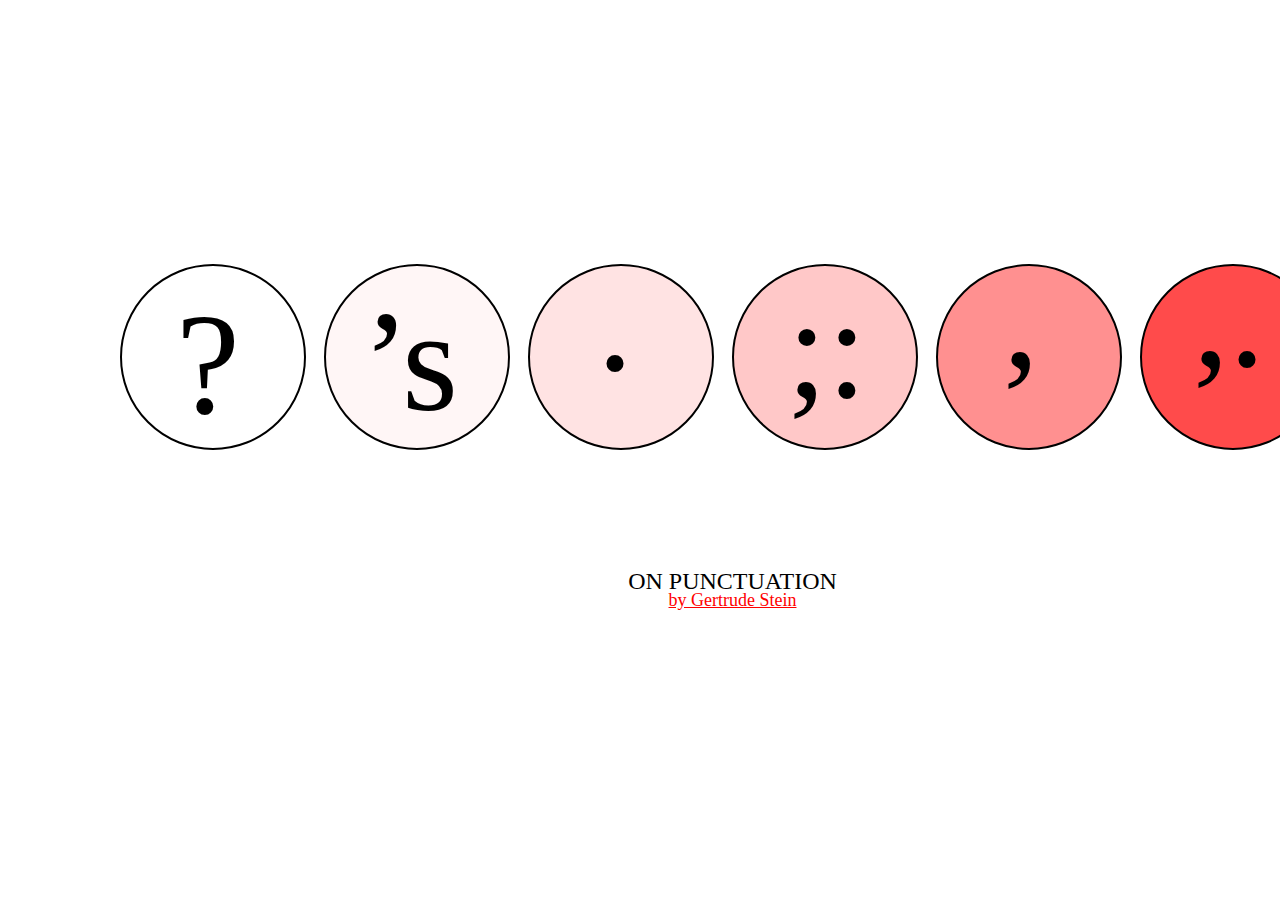
==== index.html @ cead045f "first commit" ====
<!DOCTYPE html>
<html lang="en">
<head>
    <meta charset="UTF-8">
    <meta name="viewport" content="width=device-width, initial-scale=1.0">
    <link rel="stylesheet" href="normalize.css">
    <link rel="stylesheet" href="style.css">
    <title>On Punctuation</title>
</head>
<body>
    <h1>ON PUNCTUATION</h1>
    <p>by Gertrude Stein</p>
    <a href="index2.html">
    <span class="circle1"></span></a>
    <a href="index3.html">
    <span class="circle2"></span></a>
    <a href="index4.html">
    <span class="circle3"></span></a>
    <a href="index5.html">
    <span class="circle4"></span></a>
    <a href="index6.html">
    <span class="circle5"></span></a>
    <a href="index7.html">
    <span class="circle6"></span></a>
    <a href="index2.html">
    <h2>?</h2></a>
    <a href="index3.html">
    <h3>’s</h3></a>
    <a href="index4.html">
    <h4>.</h4></a>
    <a href="index5.html">
    <h5>;:</h5></a>
    <a href="index6.html">
    <h6>,</h6></a>
    <a href="index7.html">
    <h7>,.</h7></a>
</body>
</html>
---- style.css ----
@font-face {
    font-family: 'Ovo';
    src: url('Ovo.eot');
    src: url('Ovo.eot?#iefix') format('embedded-opentype'),
        url('Ovo.woff2') format('woff2'),
        url('Ovo.woff') format('woff'),
        url('Ovo.ttf') format('truetype'),
        url('Ovo.svg#Ovo') format('svg');
    font-weight: normal;
    font-style: normal;
    font-display: swap;
}
body, html {
    position: relative;
    width: 1440px;
    height: 900px;
    background: #FFFFFF;
    font-family: 'Ovo';
    color: black;
}
h1 {
    position: absolute;
    width: 645px;
    height: 277px;
    left: 410px;
    top: 552px;
    font-family: Ovo;
    font-style: normal;
    font-weight: normal;
    font-size: 24px;
    line-height: 27px;
    text-align: center;
    color: #000000;
}
p {
    position: absolute;
    width: 645px;
    height: 277px;
    left: 410px;
    top: 572px;
    font-family: Times;
    font-style: normal;
    font-weight: normal;
    font-size: 18px;
    line-height: 21px;
    text-align: center;
    text-decoration-line: underline;
    color: #FF0000;
}
.circle1 {
    position: absolute;
    width: 186px;
    height: 186px;
    left: 120px;
    top: 264px;
    background: #FFFFFF;
    border: 2px solid #000000;
    border-radius: 50%;
    box-sizing: border-box;
}
.circle2 {
    position: absolute;
    width: 186px;
    height: 186px;
    left: 324px;
    top: 264px;
    background: #FFF6F6;
    border: 2px solid #000000;
    border-radius: 50%;
    box-sizing: border-box;
}
.circle3 {
    position: absolute;
    width: 186px;
    height: 186px;
    left: 528px;
    top: 264px;
    background: #FFE3E3;
    border: 2px solid #000000;
    border-radius: 50%;
    box-sizing: border-box;
}
.circle4 {
    position: absolute;
    width: 186px;
    height: 186px;
    left: 732px;
    top: 264px;
    background: #FFC8C8;
    border: 2px solid #000000;
    box-sizing: border-box;
    border-radius: 50%;
}
.circle5 {
    position: absolute;
    width: 186px;
    height: 186px;
    left: 936px;
    top: 264px;
    background: #FF9090;
    border: 2px solid #000000;
    box-sizing: border-box;
    border-radius: 50%;
}
.circle6 {
    position: absolute;
    width: 186px;
    height: 186px;
    left: 1140px;
    top: 264px;
    background: #FF4B4B;
    border: 2px solid #000000;
    box-sizing: border-box;
    border-radius: 50%;
}
h2 {
    position: absolute;
    width: 471px;
    height: 162px;
    left: 176px;
    top: 164px;
    font-family: Times;
    font-style: normal;
    font-weight: normal;
    font-size: 144px;
    line-height: 166px;
    display: flex;
    align-items: center;
    text-align: center;
    color: #000000;
}
h3 {
    position: absolute;
    width: 471px;
    height: 162px;
    left: 362px;
    top: 137px;
    font-family: Times;
    font-style: normal;
    font-weight: normal;
    font-size: 144px;
    line-height: 166px;
    display: flex;
    align-items: center;
    text-align: center;
    color: #000000;    
}
h4 {
    position: absolute;
    width: 471px;
    height: 162px;
    left: 597px;
    top: 49px;
    font-family: Times;
    font-style: normal;
    font-weight: normal;
    font-size: 144px;
    line-height: 166px;
    display: flex;
    align-items: center;
    text-align: center;
    color: #000000;
}
h5 {
    position: absolute;
    width: 471px;
    height: 162px;
    left: 787px;
    top: 28px;
    font-family: Times;
    font-style: normal;
    font-weight: normal;
    font-size: 144px;
    line-height: 166px;
    display: flex;
    align-items: center;
    text-align: center;
    color: #000000;
}
h6 {
    position: absolute;
    width: 471px;
    height: 162px;
    left: 1003px;
    top: -98px;
    font-family: Times;
    font-style: normal;
    font-weight: normal;
    font-size: 144px;
    line-height: 166px;
    display: flex;
    align-items: center;
    text-align: center;
    color: #000000;
}
h7 {
    position: absolute;
    width: 471px;
    height: 162px;
    left: 1193px;
    top: 237px;
    font-family: Times;
    font-style: normal;
    font-weight: normal;
    font-size: 144px;
    line-height: 166px;
    display: flex;
    align-items: center;
    text-align: center;
    color: #000000;
}
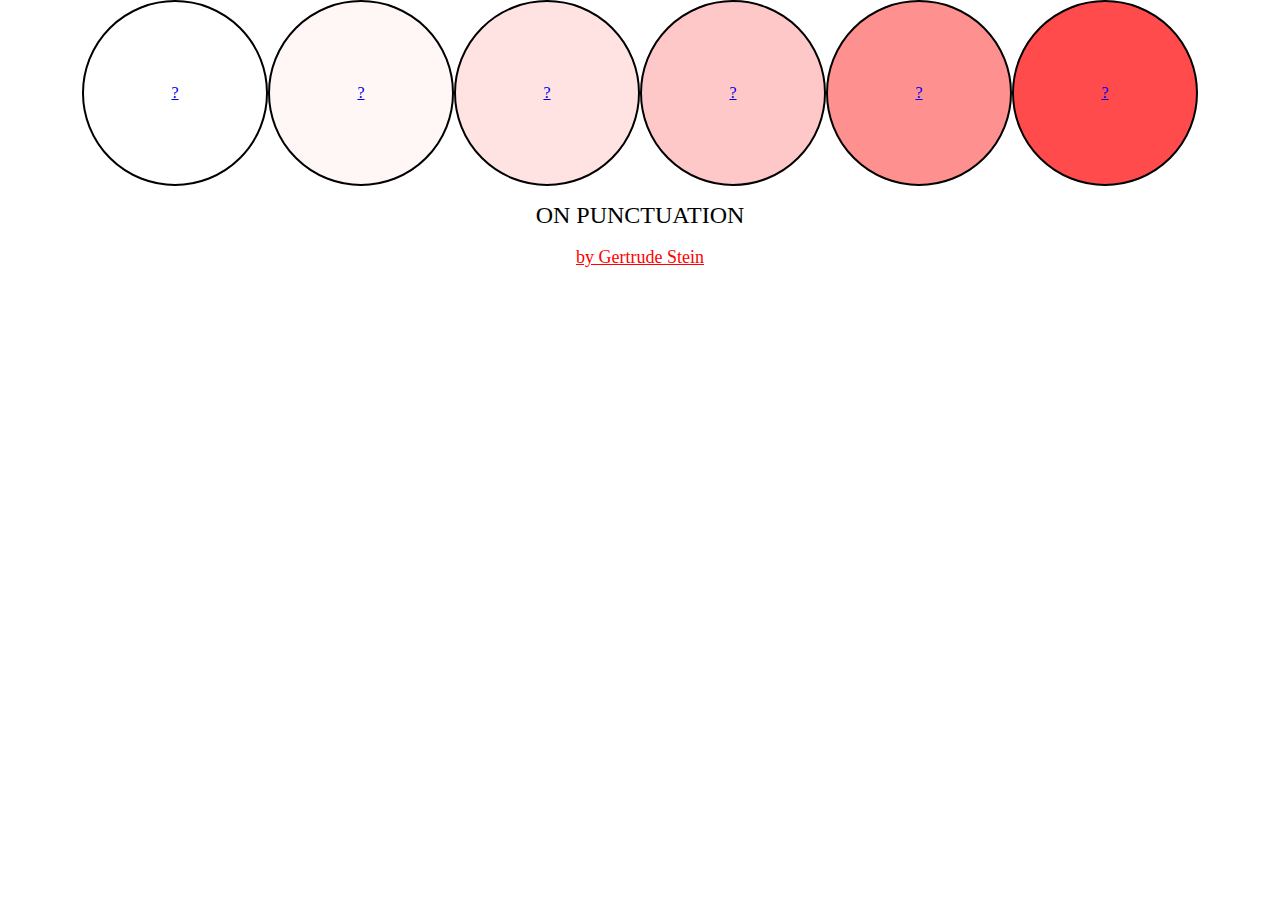
==== commit 5a927271: "flex layout" ====
--- a/index.html
+++ b/index.html
@@ -8,31 +8,27 @@
     <title>On Punctuation</title>
 </head>
 <body>
+    <div class="flex-container">
+        <a href="index2.html" class="circle circle1">
+            ?
+        </a>
+        <a href="index3.html" class="circle circle2">
+            ?
+        </a>
+        <a href="index4.html" class="circle circle3">
+            ?
+        </a>
+        <a href="index5.html" class="circle circle4">
+            ?
+        </a>
+        <a href="index6.html" class="circle circle5">
+            ?
+        </a>
+        <a href="index7.html" class="circle circle6">
+            ?
+        </a>
+    </div>
     <h1>ON PUNCTUATION</h1>
     <p>by Gertrude Stein</p>
-    <a href="index2.html">
-    <span class="circle1"></span></a>
-    <a href="index3.html">
-    <span class="circle2"></span></a>
-    <a href="index4.html">
-    <span class="circle3"></span></a>
-    <a href="index5.html">
-    <span class="circle4"></span></a>
-    <a href="index6.html">
-    <span class="circle5"></span></a>
-    <a href="index7.html">
-    <span class="circle6"></span></a>
-    <a href="index2.html">
-    <h2>?</h2></a>
-    <a href="index3.html">
-    <h3>’s</h3></a>
-    <a href="index4.html">
-    <h4>.</h4></a>
-    <a href="index5.html">
-    <h5>;:</h5></a>
-    <a href="index6.html">
-    <h6>,</h6></a>
-    <a href="index7.html">
-    <h7>,.</h7></a>
 </body>
 </html>--- a/style.css
+++ b/style.css
@@ -12,18 +12,11 @@
 }
 body, html {
     position: relative;
-    width: 1440px;
-    height: 900px;
     background: #FFFFFF;
     font-family: 'Ovo';
     color: black;
 }
 h1 {
-    position: absolute;
-    width: 645px;
-    height: 277px;
-    left: 410px;
-    top: 552px;
     font-family: Ovo;
     font-style: normal;
     font-weight: normal;
@@ -33,11 +26,6 @@
     color: #000000;
 }
 p {
-    position: absolute;
-    width: 645px;
-    height: 277px;
-    left: 410px;
-    top: 572px;
     font-family: Times;
     font-style: normal;
     font-weight: normal;
@@ -47,78 +35,70 @@
     text-decoration-line: underline;
     color: #FF0000;
 }
+
+.flex-container {
+    display: flex;
+    flex-wrap: wrap;
+    justify-content: center;
+}
+
+.circle {
+    background: #aaa;
+    align-items: center;
+    display: flex;
+    height: 186px;
+    justify-content: center;
+    width: 186px;
+}
 .circle1 {
-    position: absolute;
     width: 186px;
     height: 186px;
-    left: 120px;
-    top: 264px;
     background: #FFFFFF;
     border: 2px solid #000000;
     border-radius: 50%;
     box-sizing: border-box;
 }
 .circle2 {
-    position: absolute;
     width: 186px;
     height: 186px;
-    left: 324px;
-    top: 264px;
     background: #FFF6F6;
     border: 2px solid #000000;
     border-radius: 50%;
     box-sizing: border-box;
 }
 .circle3 {
-    position: absolute;
     width: 186px;
     height: 186px;
-    left: 528px;
-    top: 264px;
     background: #FFE3E3;
     border: 2px solid #000000;
     border-radius: 50%;
     box-sizing: border-box;
 }
 .circle4 {
-    position: absolute;
     width: 186px;
     height: 186px;
-    left: 732px;
-    top: 264px;
     background: #FFC8C8;
     border: 2px solid #000000;
     box-sizing: border-box;
     border-radius: 50%;
 }
 .circle5 {
-    position: absolute;
     width: 186px;
     height: 186px;
-    left: 936px;
-    top: 264px;
     background: #FF9090;
     border: 2px solid #000000;
     box-sizing: border-box;
     border-radius: 50%;
 }
 .circle6 {
-    position: absolute;
     width: 186px;
     height: 186px;
-    left: 1140px;
-    top: 264px;
     background: #FF4B4B;
     border: 2px solid #000000;
     box-sizing: border-box;
     border-radius: 50%;
 }
 h2 {
-    position: absolute;
-    width: 471px;
-    height: 162px;
-    left: 176px;
-    top: 164px;
     font-family: Times;
     font-style: normal;
     font-weight: normal;
@@ -130,11 +110,6 @@
     color: #000000;
 }
 h3 {
-    position: absolute;
-    width: 471px;
-    height: 162px;
-    left: 362px;
-    top: 137px;
     font-family: Times;
     font-style: normal;
     font-weight: normal;
@@ -146,11 +121,6 @@
     color: #000000;    
 }
 h4 {
-    position: absolute;
-    width: 471px;
-    height: 162px;
-    left: 597px;
-    top: 49px;
     font-family: Times;
     font-style: normal;
     font-weight: normal;
@@ -162,11 +132,6 @@
     color: #000000;
 }
 h5 {
-    position: absolute;
-    width: 471px;
-    height: 162px;
-    left: 787px;
-    top: 28px;
     font-family: Times;
     font-style: normal;
     font-weight: normal;
@@ -178,11 +143,6 @@
     color: #000000;
 }
 h6 {
-    position: absolute;
-    width: 471px;
-    height: 162px;
-    left: 1003px;
-    top: -98px;
     font-family: Times;
     font-style: normal;
     font-weight: normal;
@@ -194,11 +154,6 @@
     color: #000000;
 }
 h7 {
-    position: absolute;
-    width: 471px;
-    height: 162px;
-    left: 1193px;
-    top: 237px;
     font-family: Times;
     font-style: normal;
     font-weight: normal;
@@ -208,4 +163,15 @@
     align-items: center;
     text-align: center;
     color: #000000;
+}
+
+@media (max-width: 480px) {
+    html, body {
+        overflow-x: hidden;
+    }
+    .flex-container {
+        flex-direction: column;
+        float: right;
+        transform: translateX(42px);
+    }
 }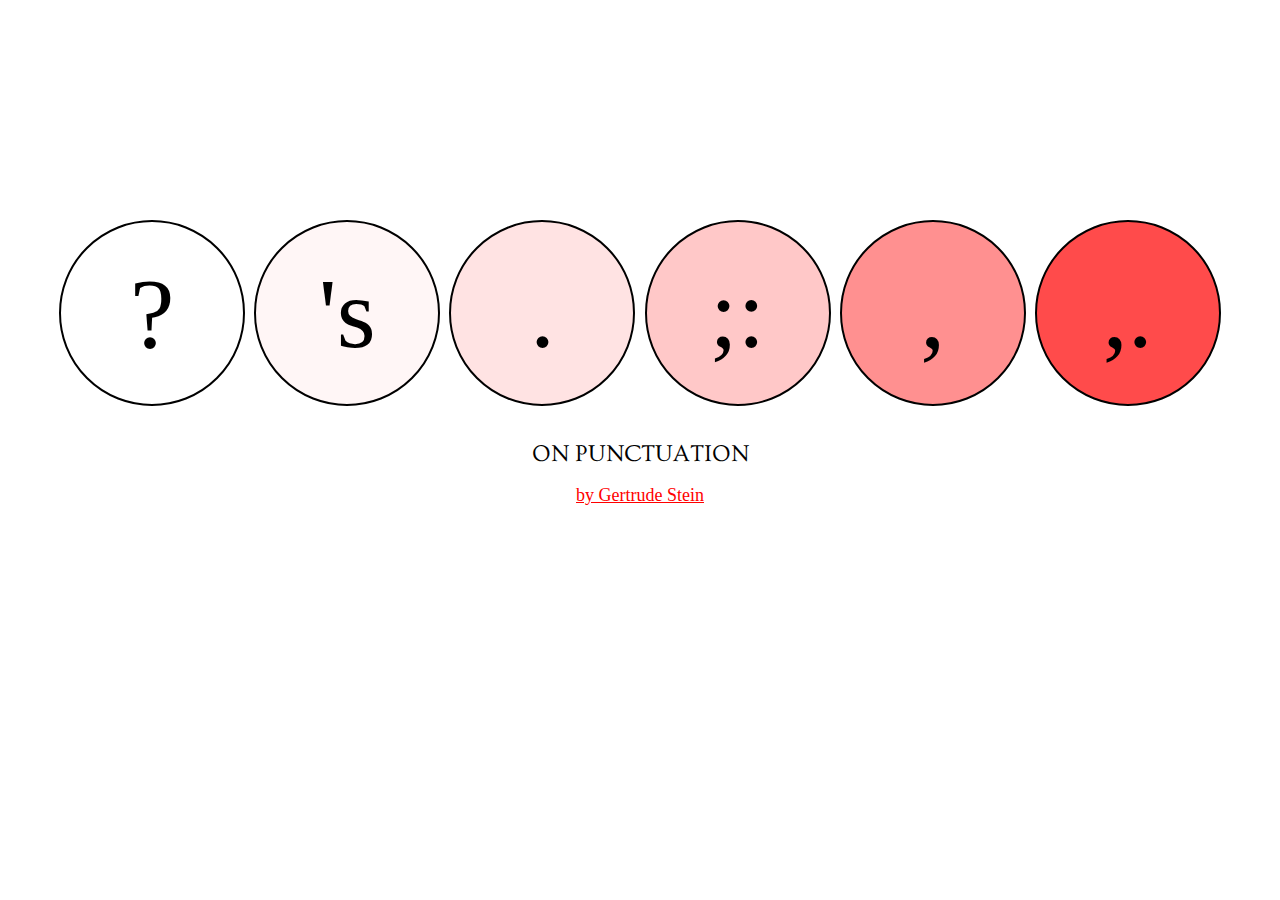
==== commit 106b8ca3: "second commit" ====
--- a/index.html
+++ b/index.html
@@ -6,28 +6,38 @@
     <link rel="stylesheet" href="normalize.css">
     <link rel="stylesheet" href="style.css">
     <title>On Punctuation</title>
+    <style>
+        .div1 {
+            font-family: 'Times New Roman', Times, serif;
+            font-style: normal;
+            font-weight: normal;
+            font-size: 100px;
+        }
+    </style>
 </head>
 <body>
     <div class="flex-container">
         <a href="index2.html" class="circle circle1">
-            ?
+            <div class= "div1">?</div>
         </a>
         <a href="index3.html" class="circle circle2">
-            ?
+            <div class= "div1">'s</div>
         </a>
         <a href="index4.html" class="circle circle3">
-            ?
+            <div class= "div1">.</div>
         </a>
         <a href="index5.html" class="circle circle4">
-            ?
+            <div class= "div1">;:</div>
         </a>
         <a href="index6.html" class="circle circle5">
-            ?
+            <div class= "div1">,</div>
         </a>
         <a href="index7.html" class="circle circle6">
-            ?
+            <div class= "div1">,.</div>
         </a>
     </div>
+    <br>
+    <!-- on mobile the 'on' stays at the top above the flex-container... need to fix -->
     <h1>ON PUNCTUATION</h1>
     <p>by Gertrude Stein</p>
 </body>
--- a/style.css
+++ b/style.css
@@ -16,6 +16,83 @@
     font-family: 'Ovo';
     color: black;
 }
+.flex-container {
+    display: flex;
+    flex-wrap: wrap;
+    justify-content: center;
+    justify-content: space-evenly;
+    padding-top: 220px;
+    padding-left: 50px;
+    padding-right: 50px;
+} 
+a:link {
+    color: black;
+}
+a:visited {
+    color: black;
+}
+a:hover {
+    color: #FF0000;
+}
+a:active {
+    color: black;
+}
+a:hover {
+    text-decoration: none;
+}
+a:active {
+    text-decoration: none;
+}
+a:link {
+    text-decoration: none;
+}
+a:visited {
+    text-decoration: none;
+}
+.circle {
+    background: #aaa;
+    align-items: center;
+    display: flex;
+    height: 186px;
+    width: 186px;
+    justify-content: center;
+}
+.circle1 {
+    background: #FFFFFF;
+    border: 2px solid #000000;
+    border-radius: 50%;
+    box-sizing: border-box;
+}
+.circle2 {
+    background: #FFF6F6;
+    border: 2px solid #000000;
+    border-radius: 50%;
+    box-sizing: border-box;
+}
+.circle3 {
+    background: #FFE3E3;
+    border: 2px solid #000000;
+    border-radius: 50%;
+    box-sizing: border-box;
+}
+.circle4 {
+    background: #FFC8C8;
+    border: 2px solid #000000;
+    box-sizing: border-box;
+    border-radius: 50%;
+}
+.circle5 {
+    background: #FF9090;
+    border: 2px solid #000000;
+    box-sizing: border-box;
+    border-radius: 50%;
+}
+.circle6 {
+    background: #FF4B4B;
+    border: 2px solid #000000;
+    box-sizing: border-box;
+    border-radius: 50%;
+} 
 h1 {
     font-family: Ovo;
     font-style: normal;
@@ -35,143 +112,12 @@
     text-decoration-line: underline;
     color: #FF0000;
 }
-
-.flex-container {
+@media (max-width: 480px) {
+    .flex-container {
     display: flex;
     flex-wrap: wrap;
     justify-content: center;
-}
-
-.circle {
-    background: #aaa;
-    align-items: center;
-    display: flex;
-    height: 186px;
-    justify-content: center;
-    width: 186px;
-}
-.circle1 {
-    width: 186px;
-    height: 186px;
-    background: #FFFFFF;
-    border: 2px solid #000000;
-    border-radius: 50%;
-    box-sizing: border-box;
-}
-.circle2 {
-    width: 186px;
-    height: 186px;
-    background: #FFF6F6;
-    border: 2px solid #000000;
-    border-radius: 50%;
-    box-sizing: border-box;
-}
-.circle3 {
-    width: 186px;
-    height: 186px;
-    background: #FFE3E3;
-    border: 2px solid #000000;
-    border-radius: 50%;
-    box-sizing: border-box;
-}
-.circle4 {
-    width: 186px;
-    height: 186px;
-    background: #FFC8C8;
-    border: 2px solid #000000;
-    box-sizing: border-box;
-    border-radius: 50%;
-}
-.circle5 {
-    width: 186px;
-    height: 186px;
-    background: #FF9090;
-    border: 2px solid #000000;
-    box-sizing: border-box;
-    border-radius: 50%;
-}
-.circle6 {
-    width: 186px;
-    height: 186px;
-    background: #FF4B4B;
-    border: 2px solid #000000;
-    box-sizing: border-box;
-    border-radius: 50%;
-}
-h2 {
-    font-family: Times;
-    font-style: normal;
-    font-weight: normal;
-    font-size: 144px;
-    line-height: 166px;
-    display: flex;
-    align-items: center;
-    text-align: center;
-    color: #000000;
-}
-h3 {
-    font-family: Times;
-    font-style: normal;
-    font-weight: normal;
-    font-size: 144px;
-    line-height: 166px;
-    display: flex;
-    align-items: center;
-    text-align: center;
-    color: #000000;    
-}
-h4 {
-    font-family: Times;
-    font-style: normal;
-    font-weight: normal;
-    font-size: 144px;
-    line-height: 166px;
-    display: flex;
-    align-items: center;
-    text-align: center;
-    color: #000000;
-}
-h5 {
-    font-family: Times;
-    font-style: normal;
-    font-weight: normal;
-    font-size: 144px;
-    line-height: 166px;
-    display: flex;
-    align-items: center;
-    text-align: center;
-    color: #000000;
-}
-h6 {
-    font-family: Times;
-    font-style: normal;
-    font-weight: normal;
-    font-size: 144px;
-    line-height: 166px;
-    display: flex;
-    align-items: center;
-    text-align: center;
-    color: #000000;
-}
-h7 {
-    font-family: Times;
-    font-style: normal;
-    font-weight: normal;
-    font-size: 144px;
-    line-height: 166px;
-    display: flex;
-    align-items: center;
-    text-align: center;
-    color: #000000;
-}
-
-@media (max-width: 480px) {
-    html, body {
-        overflow-x: hidden;
-    }
-    .flex-container {
-        flex-direction: column;
-        float: right;
-        transform: translateX(42px);
+    justify-content: space-around;
+    padding-top: 70px;
     }
 }